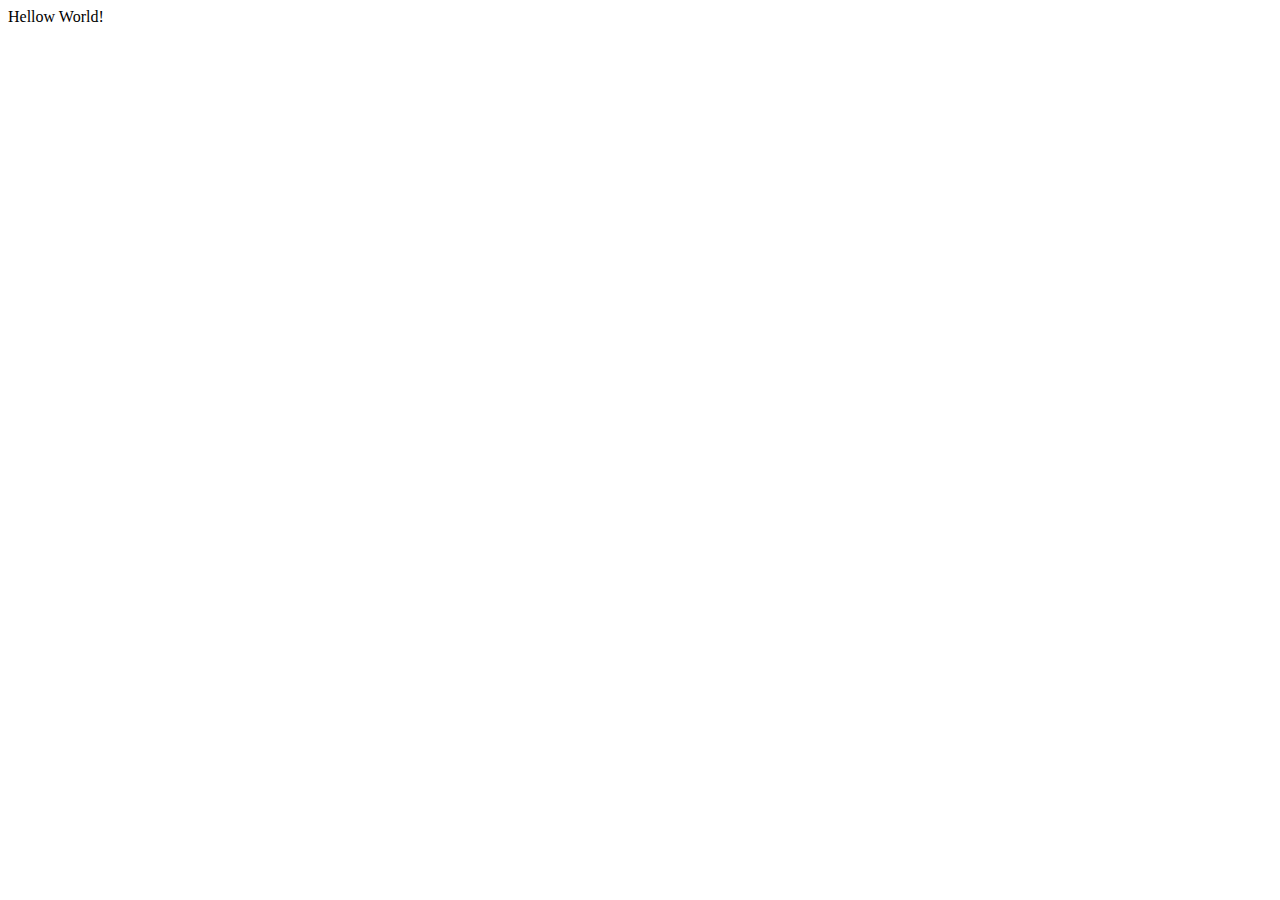
==== html/main.html @ b43e5b31 "Image / Js 수정" ====
<!DOCTYPE html>
<html lang="en">
<head>
  <meta charset="UTF-8">
  <meta http-equiv="X-UA-Compatible" content="IE=edge">
  <meta name="viewport" content="width=device-width, initial-scale=1.0">
  <title>Document</title>
</head>
<body>
  Hellow World!
</body>
</html>
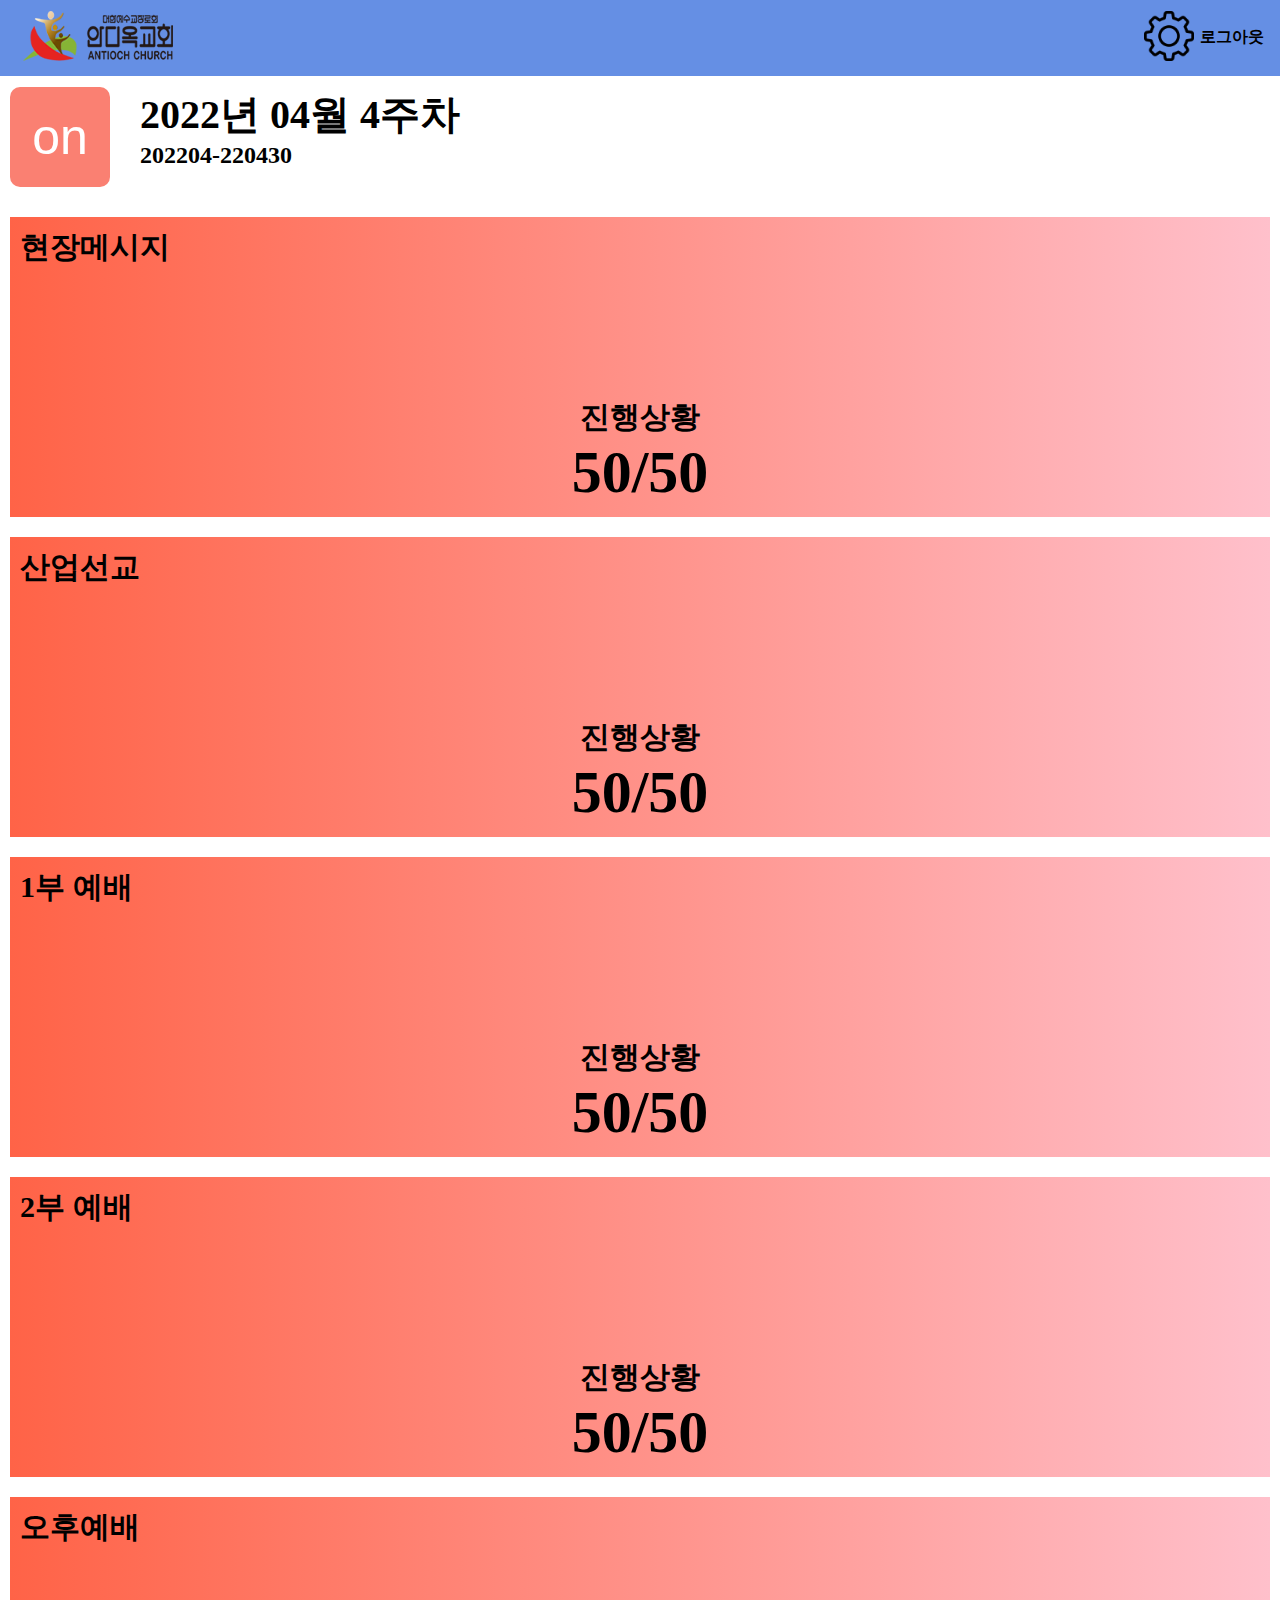
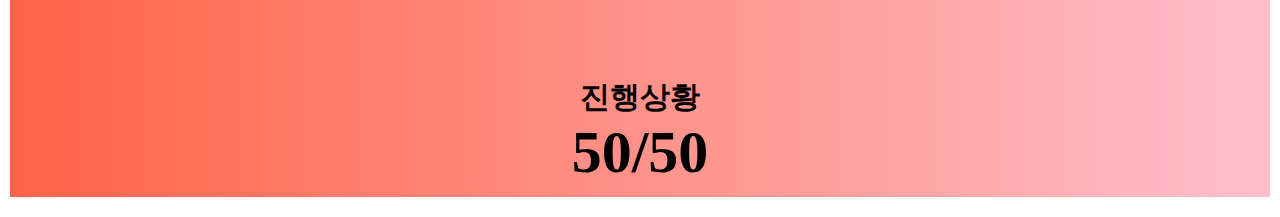
==== commit 3517ed0b: "Home : Html / css" ====
--- a/html/main.html
+++ b/html/main.html
@@ -4,9 +4,76 @@
   <meta charset="UTF-8">
   <meta http-equiv="X-UA-Compatible" content="IE=edge">
   <meta name="viewport" content="width=device-width, initial-scale=1.0">
-  <title>Document</title>
+  <title>Document</title> 
+  <link rel="stylesheet" href="../css/main.css">
 </head>
 <body>
-  Hellow World!
+  <section class="navbar">
+    <div class="one">
+      <img src="../img/symbol.png" alt="symbol logo of Antioch church" class="navbar__logo_img">
+    </div>
+    <div class="two">
+      <div class="navbar__setting">
+        <img src="../img/set.png" alt="setting logo" class="settingLogo">
+      </div>
+      <div class="logout">
+        <span>로그아웃</span>
+      </div>
+    </div>
+  </section>
+  <section class="header">
+    <input type="button" value="on" class="serverBtn">
+    <div class="week">
+      <h1>2022년 04월 4주차</h1>
+      <h2>202204-220430</h2>
+    </div>
+  </section>
+
+  <section class="three">
+    <div class="field">
+      <div class="name">현장메시지</div>
+      <div class="state">
+        진행상황
+        <div class="number">50/50</div>
+      </div>
+    </div>
+  </section>
+  <section class="three">
+    <div class="field">
+      <div class="name">산업선교</div>
+      <div class="state">
+        진행상황
+        <div class="number">50/50</div>
+      </div>
+    </div>
+  </section>
+  <section class="three">
+    <div class="field">
+      <div class="name">1부 예배</div>
+      <div class="state">
+        진행상황
+        <div class="number">50/50</div>
+      </div>
+    </div>
+  </section>
+  <section class="three">
+    <div class="field">
+      <div class="name">2부 예배</div>
+      <div class="state">
+        진행상황
+        <div class="number">50/50</div>
+      </div>
+    </div>
+  </section>
+  <section class="three">
+    <div class="field">
+      <div class="name">오후예배</div>
+      <div class="state">
+        진행상황
+        <div class="number">50/50</div>
+      </div>
+    </div>
+  </section>
+  <script src="../js/main.js"></script>
 </body>
 </html>--- a/css/main.css
+++ b/css/main.css
@@ -0,0 +1,100 @@
+body{
+  margin: 0;
+}
+
+.navbar{
+  display: flex;
+  height: 50px;
+  align-items: center;
+  padding: 1%;
+  justify-content: space-between;
+  border-bottom: 1px solid white;
+  background-color:#658fe4;
+  margin:0;
+}
+.navbar__logo_img{
+  height: 50px;
+  width: 150px;
+}
+.one{
+  margin:10px;
+  padding:0;
+}
+
+.two{
+  display: flex;
+  align-items: center;
+  justify-content: center;
+
+  
+}
+.navbar__title{
+  font-weight: 700;
+  font-size: 120%;
+  font-family:Arial, Helvetica, sans-serif;
+}
+.settingLogo{
+  height: 50px;
+  width:auto;
+}
+.navbar__setting{
+  margin-right: 3px;
+  item;
+}
+.logout{
+  margin : 3px;
+  font-weight: 900;
+}
+
+/* header part */
+.header{
+  display: flex;
+}
+.serverBtn{
+  height: 100px;
+  width: 100px;
+  margin: 10px;
+  font-size: 50px;
+  background-color:salmon;
+  color:white;
+  border:none;
+  border-radius: 10px;
+}
+.week{
+  margin-left: 20px;
+}
+h1{
+  font-size: 40px;
+  margin-top:10px;
+  margin-bottom: 0px;
+}
+h2{
+  margin-top: 0;
+}
+
+.field {
+  display: flex;
+  flex-direction: column;
+  height: 300px;
+  width: auto;
+  margin:20px 10px;
+  background: linear-gradient(to right, tomato, pink);
+  justify-content: space-between;
+}
+.field > .name{
+  margin:10px;
+  font-size: 30px;
+  font-weight: 900;
+}
+.state{
+  display: flex;
+  flex-direction: column;
+  align-items: center;
+  font-size: 30px;
+  font-weight: 900;
+}
+.number{
+  font-size: 60px;
+  font-weight: 900;
+  margin-bottom: 10px;
+}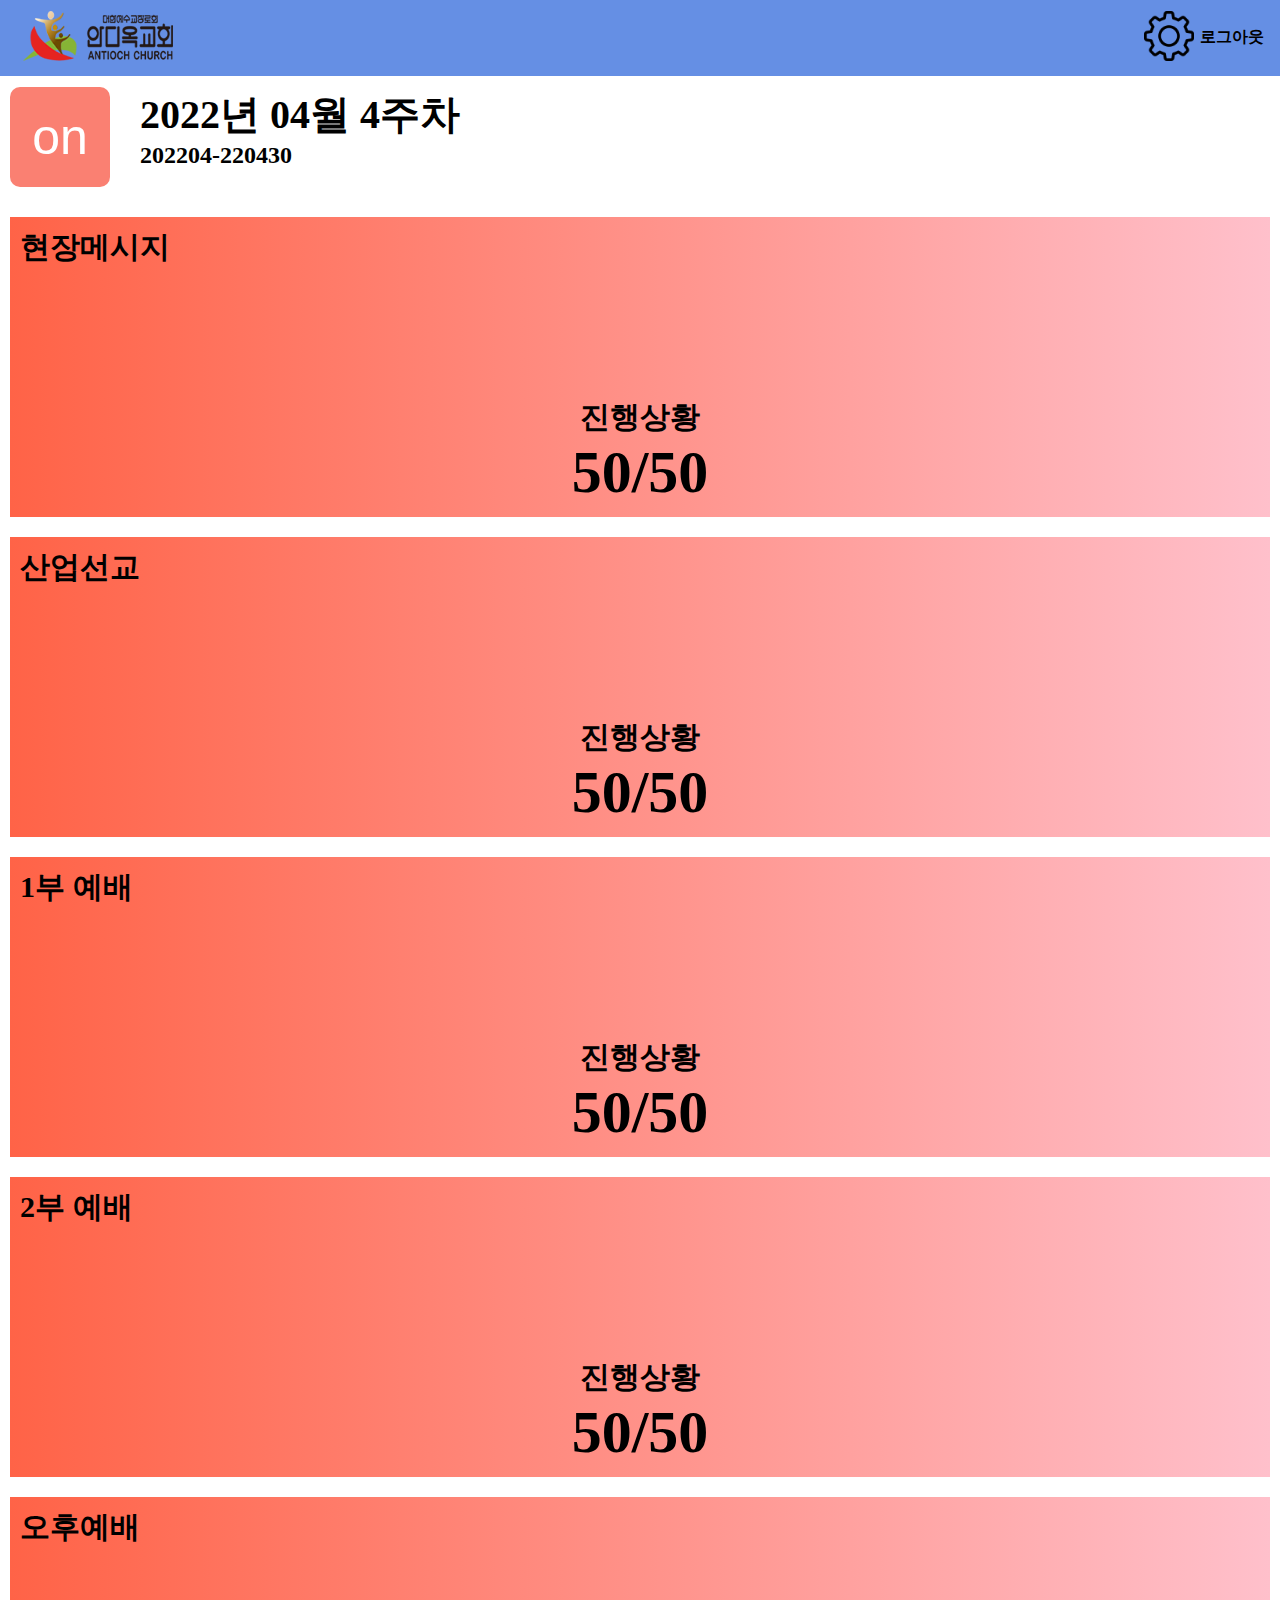
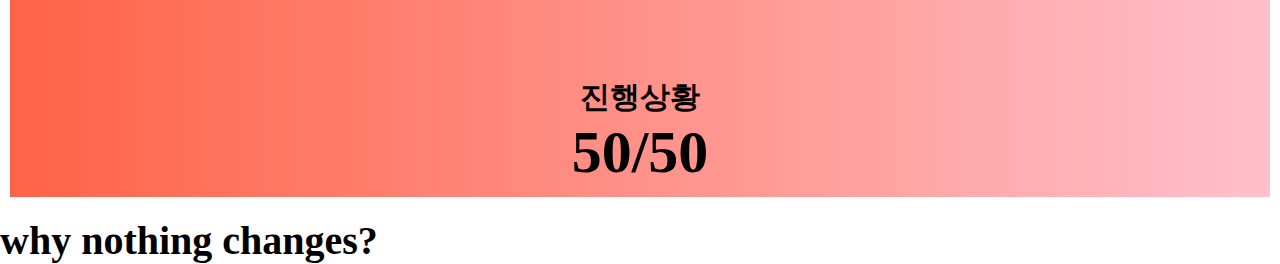
==== commit f7175deb: "main.test" ====
--- a/html/main.html
+++ b/html/main.html
@@ -74,6 +74,7 @@
       </div>
     </div>
   </section>
+  <h1>why nothing changes?</h1>
   <script src="../js/main.js"></script>
 </body>
 </html>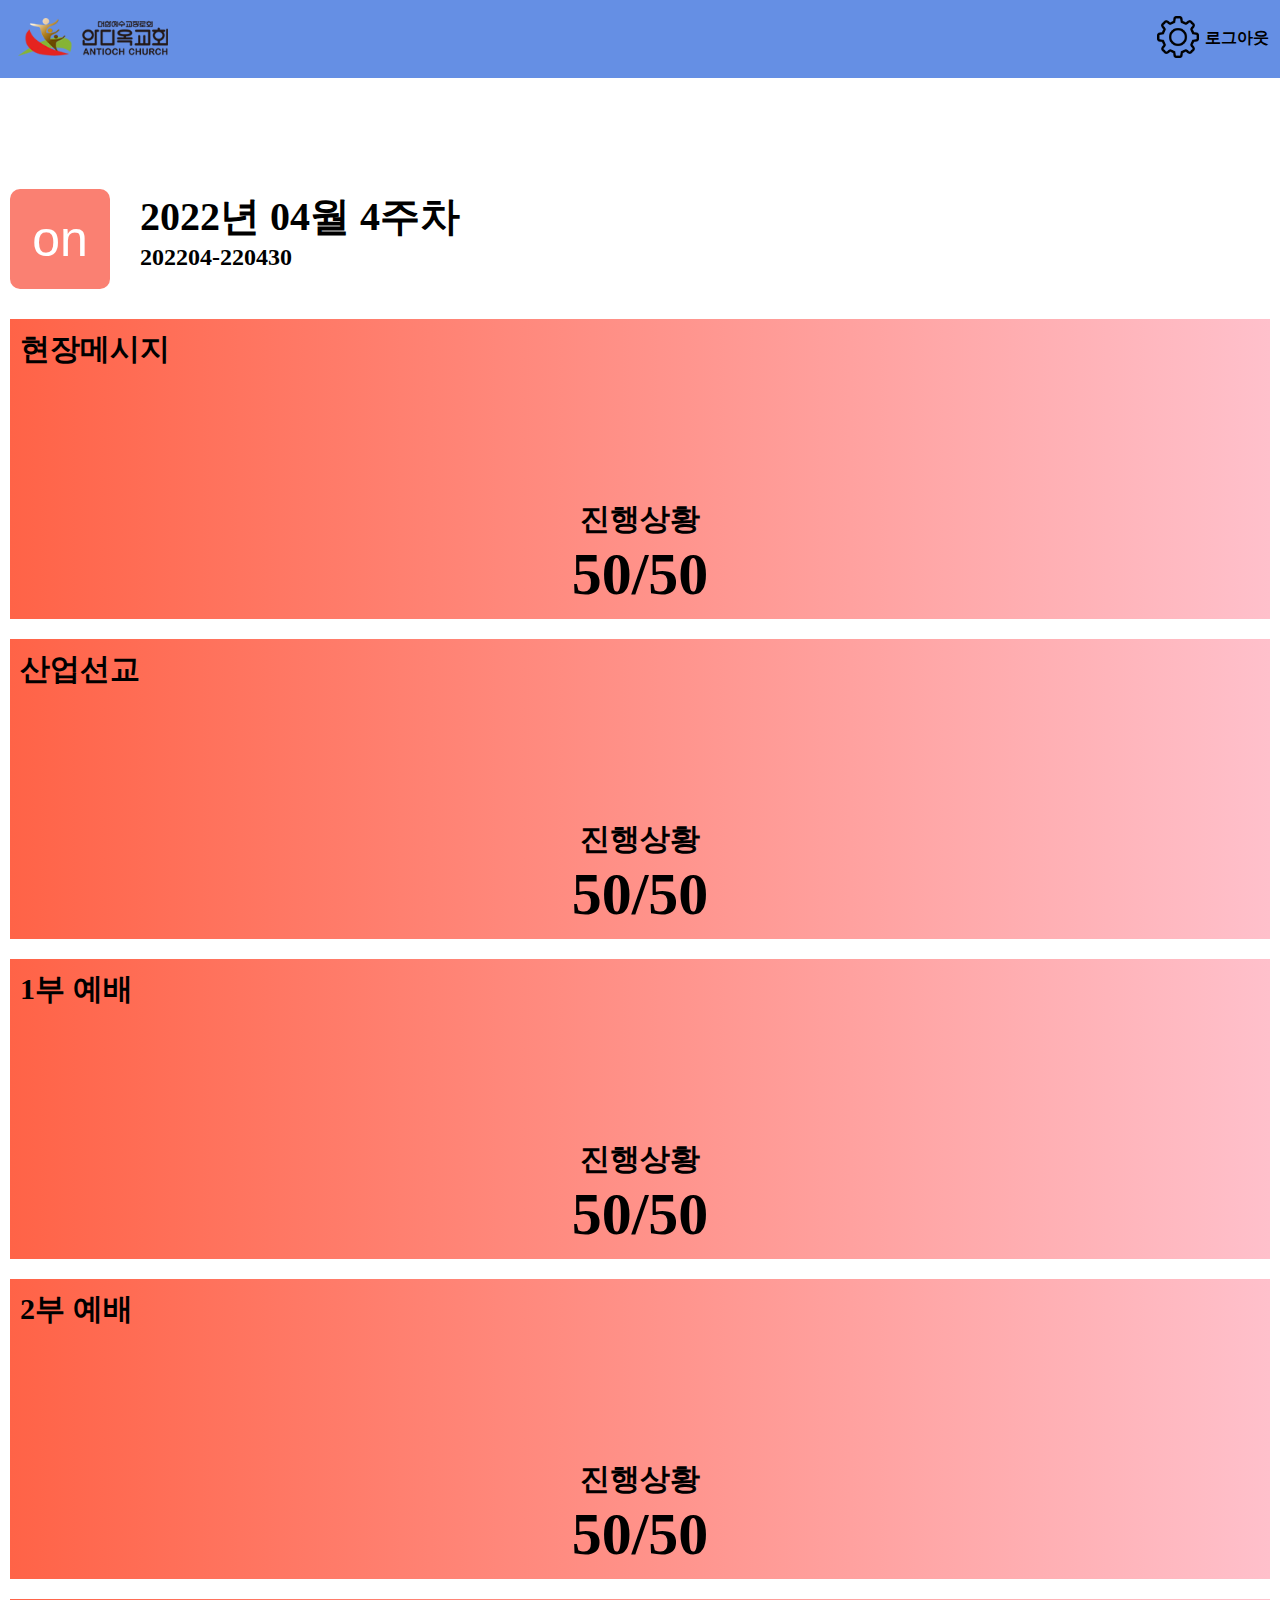
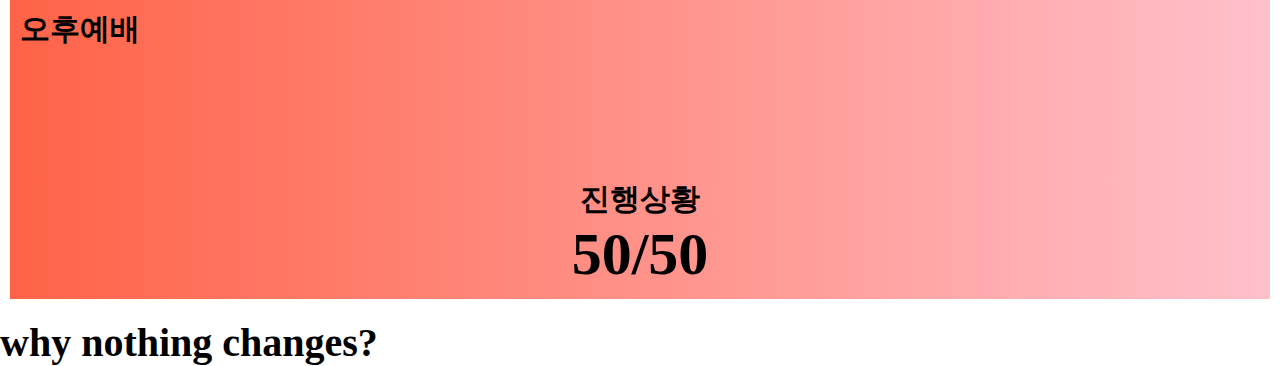
==== commit ce5799fe: "공용css 추가, 로그아웃 구현" ====
--- a/html/main.html
+++ b/html/main.html
@@ -5,6 +5,7 @@
   <meta http-equiv="X-UA-Compatible" content="IE=edge">
   <meta name="viewport" content="width=device-width, initial-scale=1.0">
   <title>Document</title> 
+  <link rel="stylesheet" type="text/css" href="../css/common.css">
   <link rel="stylesheet" href="../css/main.css">
 </head>
 <body>
@@ -16,7 +17,7 @@
       <div class="navbar__setting">
         <img src="../img/set.png" alt="setting logo" class="settingLogo">
       </div>
-      <div class="logout">
+      <div class="logout" onclick="logout()" style="cursor:pointer">
         <span>로그아웃</span>
       </div>
     </div>
@@ -76,5 +77,6 @@
   </section>
   <h1>why nothing changes?</h1>
   <script src="../js/main.js"></script>
+  <script src="../js/logout.js"></script>
 </body>
 </html>--- a/css/common.css
+++ b/css/common.css
@@ -0,0 +1,37 @@
+body{
+    margin: 0;
+  }
+  
+  .navbar{
+    display: flex;
+    align-items: center;
+    padding: 8px;
+    justify-content: space-between;
+    border-bottom: 1px solid white;
+    background-color:#658fe4;
+    margin-bottom: 100px;
+  }
+
+  .navbar__logo_img{
+    height: auto;
+    width: 150px;
+  }
+
+  .navbar__title{
+    font-weight: 700;
+    font-size: 18px;
+    font-family:Arial, Helvetica, sans-serif;
+  }
+
+
+.one{
+    margin:10px;
+    padding:0;
+  }
+  
+  .two{
+    display: flex;
+    align-items: center;
+    justify-content: center;
+  }
+  --- a/css/main.css
+++ b/css/main.css
@@ -1,45 +1,9 @@
-body{
-  margin: 0;
-}
-
-.navbar{
-  display: flex;
-  height: 50px;
-  align-items: center;
-  padding: 1%;
-  justify-content: space-between;
-  border-bottom: 1px solid white;
-  background-color:#658fe4;
-  margin:0;
-}
-.navbar__logo_img{
-  height: 50px;
-  width: 150px;
-}
-.one{
-  margin:10px;
-  padding:0;
-}
-
-.two{
-  display: flex;
-  align-items: center;
-  justify-content: center;
-
-  
-}
-.navbar__title{
-  font-weight: 700;
-  font-size: 120%;
-  font-family:Arial, Helvetica, sans-serif;
-}
 .settingLogo{
-  height: 50px;
+  height: 42px;
   width:auto;
 }
 .navbar__setting{
   margin-right: 3px;
-  item;
 }
 .logout{
   margin : 3px;
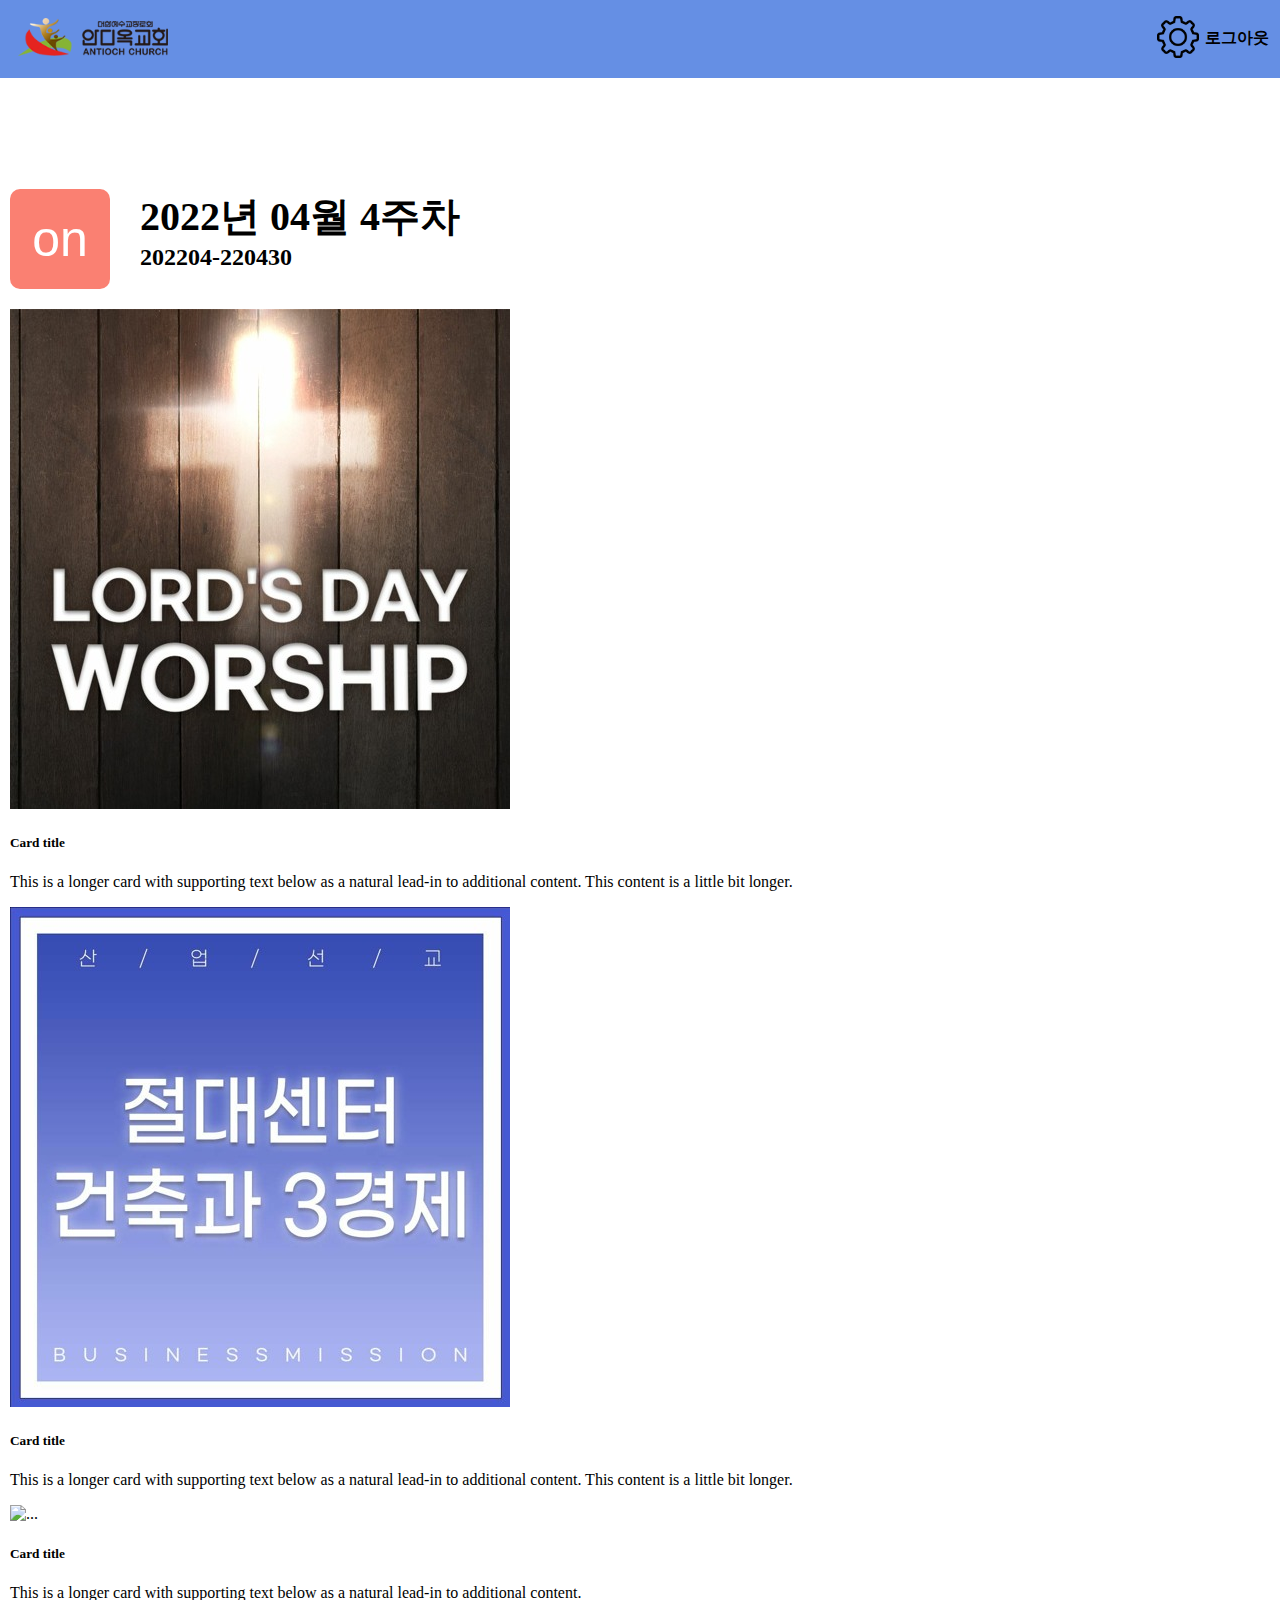
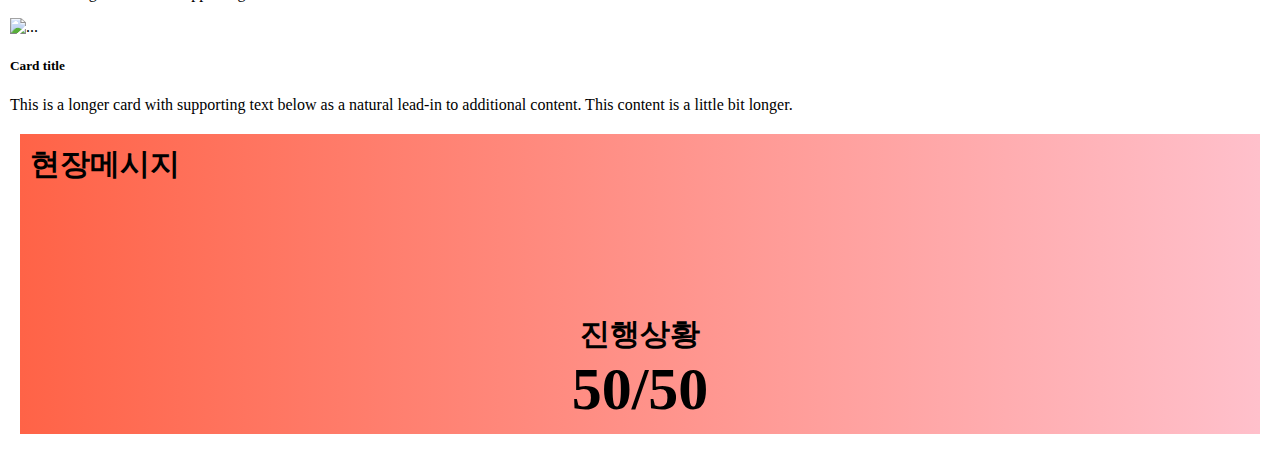
==== commit 54d934e8: "swr" ====
--- a/html/main.html
+++ b/html/main.html
@@ -30,7 +30,47 @@
     </div>
   </section>
 
+
+
   <section class="three">
+    <div class="row row-cols-1 row-cols-md-2 g-4">
+      <div class="col">
+        <div class="card"s >
+          <img src="../img/lordsday.jpg" class="card-img-top" alt="lordsday.jpg">
+          <div class="card-img-overlay">
+            <h5 class="card-title">Card title</h5>
+            <p class="card-text">This is a longer card with supporting text below as a natural lead-in to additional content. This content is a little bit longer.</p>
+          </div>
+        </div>
+      </div>
+      <div class="col">
+        <div class="card">
+          <img src="../img/business.jpg" class="card-img-top" alt="business.jpg">
+          <div class="card-img-overlay">
+            <h5 class="card-title">Card title</h5>
+            <p classs="card-text">This is a longer card with supporting text below as a natural lead-in to additional content. This content is a little bit longer.</p>
+          </div>
+        </div>
+      </div>
+      <div class="col">
+        <div class="card">
+          <img src="..." class="card-img-top" alt="...">
+          <div class=" card-img-overlay">
+            <h5 class="card-title">Card title</h5>
+            <p class="card-text">This is a longer card with supporting text below as a natural lead-in to additional content.</p>
+          </div>
+        </div>
+      </div>
+      <div class="col">
+        <div class="card">
+          <img src="..." class="card-img-top" alt="...">
+          <div class=" card-img-overlay">
+            <h5 class="card-title">Card title</h5>
+            <p class="card-text">This is a longer card with supporting text below as a natural lead-in to additional content. This content is a little bit longer.</p>
+          </div>
+        </div>
+      </div>
+    </div>
     <div class="field">
       <div class="name">현장메시지</div>
       <div class="state">
@@ -39,6 +79,7 @@
       </div>
     </div>
   </section>
+  <!-- s
   <section class="three">
     <div class="field">
       <div class="name">산업선교</div>
@@ -75,8 +116,9 @@
       </div>
     </div>
   </section>
-  <h1>why nothing changes?</h1>
+  <h1>why nothing changes?</h1> -->
+  <script src="https://cdn.jsdelivr.net/npm/bootstrap@5.1.3/dist/js/bootstrap.bundle.min.js" integrity="sha384-ka7Sk0Gln4gmtz2MlQnikT1wXgYsOg+OMhuP+IlRH9sENBO0LRn5q+8nbTov4+1p" crossorigin="anonymous"></script>
+
   <script src="../js/main.js"></script>
-  <script src="../js/logout.js"></script>
 </body>
 </html>--- a/css/common.css
+++ b/css/common.css
@@ -34,4 +34,14 @@
     align-items: center;
     justify-content: center;
   }
-  +  .settingLogo{
+    height: 42px;
+    width:auto;
+  }
+  .navbar__setting{
+    margin-right: 3px;
+  }
+  .logout{
+    margin : 3px;
+    font-weight: 900;
+  }--- a/css/main.css
+++ b/css/main.css
@@ -1,14 +1,4 @@
-.settingLogo{
-  height: 42px;
-  width:auto;
-}
-.navbar__setting{
-  margin-right: 3px;
-}
-.logout{
-  margin : 3px;
-  font-weight: 900;
-}
+
 
 /* header part */
 .header{
@@ -61,4 +51,8 @@
   font-size: 60px;
   font-weight: 900;
   margin-bottom: 10px;
+}
+
+.three{
+  margin:10px;
 }